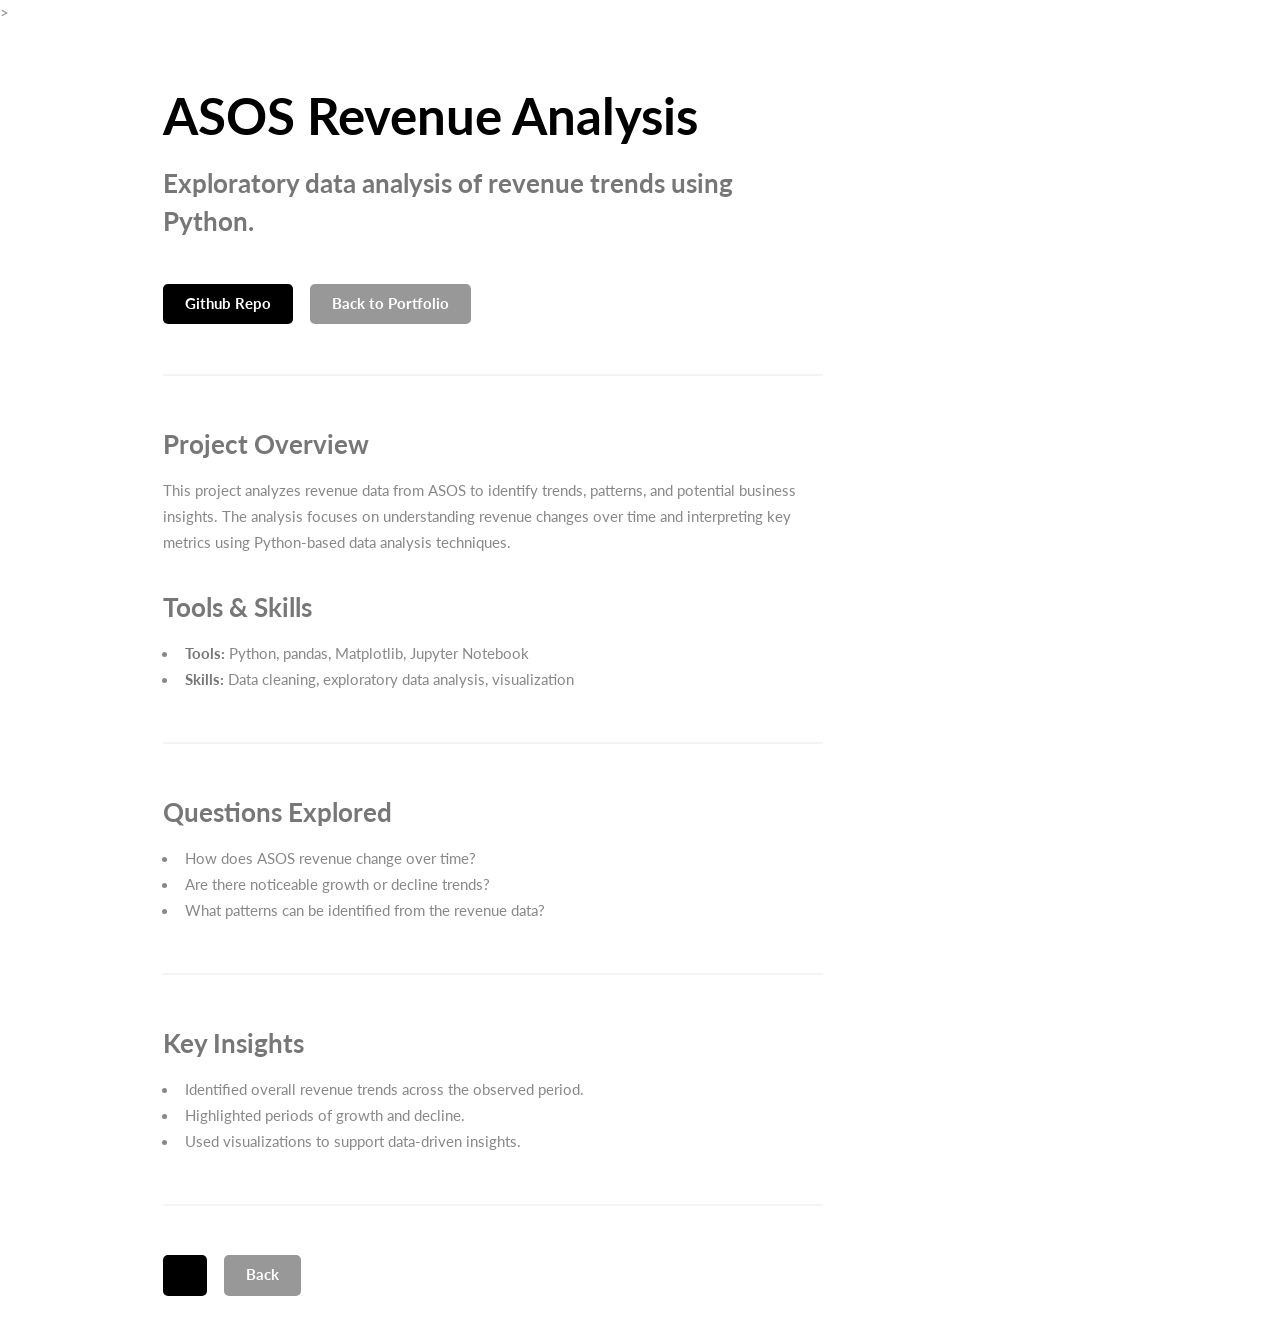
==== projects/asos-revenue-analysis.html @ db31b90a "Add files via upload" ====
<!DOCTYPE HTML>
<html>
    <head>
        <title> ASOS Revenue Analysis | Anosha Khairi </title>>
        <meta charset="utf-8"/>
        <meta name = "viewport" content = "width = device-width, initial-scale =1 , user-scalable = no" />
        <link rel = "stylesheet" href = "../assets/css/main.css" />
    </head>

    <body class = "is-preload">
        <div id="wrapper">
            <div id = "main">
                <section class = "container" style = "padding-top: 3.5em;">

                    <header class = "major">
                        <h2>ASOS Revenue Analysis</h2>
                        <p>Exploratory data analysis of revenue trends using Python.</p>
                    </header>

                    <!---button-->
                    <ul class="actions">
                        <li>
                            <a class="button primary" target="_blank"
                            href="https://github.com/Ankh20/M2_ASOS_Analyzing_Revenue">
                            Github Repo
                            </a>
                        </li>
                        <li>
                        <a class = "button"href = "../index.html#projects">
                            Back to Portfolio
                        </a>
                        </li>
                    </ul>

                    <hr class="major"/>

                    <h3> Project Overview</h3>
                    <p>This project analyzes revenue data from ASOS to identify trends,
                    patterns, and potential business insights. The analysis focuses on
                    understanding revenue changes over time and interpreting key metrics
                    using Python-based data analysis techniques.
                    </p>


                    <h3> Tools & Skills</h3>
                    <ul>
                        <li><strong>Tools: </strong> Python, pandas, Matplotlib, Jupyter Notebook</li>
                        <li><strong>Skills:</strong> Data cleaning, exploratory data analysis, visualization</li>
                    </ul>

                    <hr class="major" />

                    <h3> Questions Explored</h3>
                    <ul>
                        <li>How does ASOS revenue change over time?</li>
                        <li>Are there noticeable growth or decline trends?</li>
                        <li>What patterns can be identified from the revenue data?</li>
                    </ul>

                    <hr class="major" />


                    <h3>Key Insights</h3>
                    <ul>
                        <li>Identified overall revenue trends across the observed period.</li>
                        <li>Highlighted periods of growth and decline.</li>
                        <li>Used visualizations to support data-driven insights.</li>
                    </ul>

                    <hr class="major" >

                    <ul class="actions">
                        <li>
                            <a class="button primary" target="_blank"href="https://github.com/Ankh20/M2_ASOS_Analyzing_Revenue">
                            </a>
                        </li>

                        <li>
                            <a class = "button" href="../index.html#projects"> Back</a>
                        </li>
                    </ul>

                </section>
            </div>
        </div>
        <script src="../assets/js/jquery.min.js"></script>
        <script src="../assets/js/jquery.scrollex.min.js"></script>
        <script src="../assets/js/jquery.scrolly.min.js"></script>
        <script src="../assets/js/browser.min.js"></script>
        <script src="../assets/js/breakpoints.min.js"></script>
        <script src="../assets/js/util.js"></script>
        <script src="../assets/js/main.js"></script>
    </body>
</html>
---- assets/css/main.css ----
@import url("fontawesome-all.min.css");
@import url("https://fonts.googleapis.com/css?family=Lato:400,400italic,700,700italic|Source+Code+Pro:400");

/*
	Read Only by HTML5 UP
	html5up.net | @ajlkn
	Free for personal and commercial use under the CCA 3.0 license (html5up.net/license)
*/

html, body, div, span, applet, object,
iframe, h1, h2, h3, h4, h5, h6, p, blockquote,
pre, a, abbr, acronym, address, big, cite,
code, del, dfn, em, img, ins, kbd, q, s, samp,
small, strike, strong, sub, sup, tt, var, b,
u, i, center, dl, dt, dd, ol, ul, li, fieldset,
form, label, legend, table, caption, tbody,
tfoot, thead, tr, th, td, article, aside,
canvas, details, embed, figure, figcaption,
footer, header, hgroup, menu, nav, output, ruby,
section, summary, time, mark, audio, video {
	margin: 0;
	padding: 0;
	border: 0;
	font-size: 100%;
	font: inherit;
	vertical-align: baseline;}

article, aside, details, figcaption, figure,
footer, header, hgroup, menu, nav, section {
	display: block;}

body {
	line-height: 1;
}

ol, ul {
	list-style: none;
}

blockquote, q {
	quotes: none;
}

	blockquote:before, blockquote:after, q:before, q:after {
		content: '';
		content: none;
	}

table {
	border-collapse: collapse;
	border-spacing: 0;
}

body {
	-webkit-text-size-adjust: none;
}

mark {
	background-color: transparent;
	color: inherit;
}

input::-moz-focus-inner {
	border: 0;
	padding: 0;
}

input, select, textarea {
	-moz-appearance: none;
	-webkit-appearance: none;
	-ms-appearance: none;
	appearance: none;
}

/* Basic */

	html {
		box-sizing: border-box;
	}

	*, *:before, *:after {
		box-sizing: inherit;
	}

	body {
		background: #fff;
	}

		body.is-preload *, body.is-preload *:before, body.is-preload *:after {
			-moz-animation: none !important;
			-webkit-animation: none !important;
			-ms-animation: none !important;
			animation: none !important;
			-moz-transition: none !important;
			-webkit-transition: none !important;
			-ms-transition: none !important;
			transition: none !important;
		}

	body, input, select, textarea {
		color: #888;
		font-family: "Lato", sans-serif;
		font-size: 16pt;
		font-weight: 400;
		line-height: 1.75em;
	}

	a {
		-moz-transition: color 0.2s ease-in-out, border-color 0.2s ease-in-out;
		-webkit-transition: color 0.2s ease-in-out, border-color 0.2s ease-in-out;
		-ms-transition: color 0.2s ease-in-out, border-color 0.2s ease-in-out;
		transition: color 0.2s ease-in-out, border-color 0.2s ease-in-out;
		border-bottom: solid 1px #e4e4e4;
		color: inherit;
		text-decoration: none;
	}

		a:hover {
			border-bottom-color: transparent;
			color: #000000 !important;
		}

	strong, b {
		color: #777;
		font-weight: 700;
	}

	em, i {
		font-style: italic;
	}

	p {
		margin: 0 0 2.25em 0;
	}

	h1, h2, h3, h4, h5, h6 {
		color: #777;
		font-weight: 700;
		line-height: 1em;
		margin: 0 0 0.5625em 0;
	}

		h1 a, h2 a, h3 a, h4 a, h5 a, h6 a {
			border: 0;
			color: inherit;
			text-decoration: none;
		}

	h2 {
		font-size: 2em;
		line-height: 1.5em;
	}

	h3 {
		font-size: 1.75em;
		line-height: 1.5em;
	}

	h4 {
		font-size: 1.25em;
		line-height: 1.5em;
	}

	h5 {
		font-size: 0.9em;
		line-height: 1.5em;
	}

	h6 {
		font-size: 0.7em;
		line-height: 1.5em;
	}

	sub {
		font-size: 0.8em;
		position: relative;
		top: 0.5em;
	}

	sup {
		font-size: 0.8em;
		position: relative;
		top: -0.5em;
	}

	hr {
		border: 0;
		border-bottom: solid 2px #f4f4f4;
		margin: 2.25em 0;
	}

		hr.major {
			margin: 3.375em 0;
		}

	blockquote {
		border-left: solid 8px #e4e4e4;
		font-style: italic;
		margin: 0 0 2.25em 0;
		padding: 0.5em 0 0.5em 2em;
	}

	code {
		background: #555;
		border-radius: 5px;
		color: #fff;
		font-family: "Source Code Pro", monospace;
		font-size: 0.9em;
		margin: 0 0.25em;
		padding: 0.25em 0.65em;
	}

	pre {
		font-family: "Source Code Pro", monospace;
		font-size: 0.9em;
		margin: 0 0 2.25em 0;
	}

		pre code {
			-webkit-overflow-scrolling: touch;
			display: block;
			line-height: 1.5em;
			overflow-x: auto;
			padding: 1em 1.5em;
		}

	.align-left {
		text-align: left;
	}

	.align-center {
		text-align: center;
	}

	.align-right {
		text-align: right;
	}

/* Row */

	.row {
		display: flex;
		flex-wrap: wrap;
		box-sizing: border-box;
		align-items: stretch;
	}

		.row > * {
			box-sizing: border-box;
		}

		.row.gtr-uniform > * > :last-child {
			margin-bottom: 0;
		}

		.row.aln-left {
			justify-content: flex-start;
		}

		.row.aln-center {
			justify-content: center;
		}

		.row.aln-right {
			justify-content: flex-end;
		}

		.row.aln-top {
			align-items: flex-start;
		}

		.row.aln-middle {
			align-items: center;
		}

		.row.aln-bottom {
			align-items: flex-end;
		}

		.row > .imp {
			order: -1;
		}

		.row > .col-1 {
			width: 8.33333%;
		}

		.row > .off-1 {
			margin-left: 8.33333%;
		}

		.row > .col-2 {
			width: 16.66667%;
		}

		.row > .off-2 {
			margin-left: 16.66667%;
		}

		.row > .col-3 {
			width: 25%;
		}

		.row > .off-3 {
			margin-left: 25%;
		}

		.row > .col-4 {
			width: 33.33333%;
		}

		.row > .off-4 {
			margin-left: 33.33333%;
		}

		.row > .col-5 {
			width: 41.66667%;
		}

		.row > .off-5 {
			margin-left: 41.66667%;
		}

		.row > .col-6 {
			width: 50%;
		}

		.row > .off-6 {
			margin-left: 50%;
		}

		.row > .col-7 {
			width: 58.33333%;
		}

		.row > .off-7 {
			margin-left: 58.33333%;
		}

		.row > .col-8 {
			width: 66.66667%;
		}

		.row > .off-8 {
			margin-left: 66.66667%;
		}

		.row > .col-9 {
			width: 75%;
		}

		.row > .off-9 {
			margin-left: 75%;
		}

		.row > .col-10 {
			width: 83.33333%;
		}

		.row > .off-10 {
			margin-left: 83.33333%;
		}

		.row > .col-11 {
			width: 91.66667%;
		}

		.row > .off-11 {
			margin-left: 91.66667%;
		}

		.row > .col-12 {
			width: 100%;
		}

		.row > .off-12 {
			margin-left: 100%;
		}

		.row.gtr-0 {
			margin-top: 0;
			margin-left: 0em;
		}

			.row.gtr-0 > * {
				padding: 0 0 0 0em;
			}

			.row.gtr-0.gtr-uniform {
				margin-top: 0em;
			}

				.row.gtr-0.gtr-uniform > * {
					padding-top: 0em;
				}

		.row.gtr-25 {
			margin-top: 0;
			margin-left: -0.5em;
		}

			.row.gtr-25 > * {
				padding: 0 0 0 0.5em;
			}

			.row.gtr-25.gtr-uniform {
				margin-top: -0.5em;
			}

				.row.gtr-25.gtr-uniform > * {
					padding-top: 0.5em;
				}

		.row.gtr-50 {
			margin-top: 0;
			margin-left: -1em;
		}

			.row.gtr-50 > * {
				padding: 0 0 0 1em;
			}

			.row.gtr-50.gtr-uniform {
				margin-top: -1em;
			}

				.row.gtr-50.gtr-uniform > * {
					padding-top: 1em;
				}

		.row {
			margin-top: 0;
			margin-left: -2em;
		}

			.row > * {
				padding: 0 0 0 2em;
			}

			.row.gtr-uniform {
				margin-top: -2em;
			}

				.row.gtr-uniform > * {
					padding-top: 2em;
				}

		.row.gtr-150 {
			margin-top: 0;
			margin-left: -3em;
		}

			.row.gtr-150 > * {
				padding: 0 0 0 3em;
			}

			.row.gtr-150.gtr-uniform {
				margin-top: -3em;
			}

				.row.gtr-150.gtr-uniform > * {
					padding-top: 3em;
				}

		.row.gtr-200 {
			margin-top: 0;
			margin-left: -4em;
		}

			.row.gtr-200 > * {
				padding: 0 0 0 4em;
			}

			.row.gtr-200.gtr-uniform {
				margin-top: -4em;
			}

				.row.gtr-200.gtr-uniform > * {
					padding-top: 4em;
				}

		@media screen and (max-width: 1680px) {

			.row {
				display: flex;
				flex-wrap: wrap;
				box-sizing: border-box;
				align-items: stretch;
			}

				.row > * {
					box-sizing: border-box;
				}

				.row.gtr-uniform > * > :last-child {
					margin-bottom: 0;
				}

				.row.aln-left {
					justify-content: flex-start;
				}

				.row.aln-center {
					justify-content: center;
				}

				.row.aln-right {
					justify-content: flex-end;
				}

				.row.aln-top {
					align-items: flex-start;
				}

				.row.aln-middle {
					align-items: center;
				}

				.row.aln-bottom {
					align-items: flex-end;
				}

				.row > .imp-xlarge {
					order: -1;
				}

				.row > .col-1-xlarge {
					width: 8.33333%;
				}

				.row > .off-1-xlarge {
					margin-left: 8.33333%;
				}

				.row > .col-2-xlarge {
					width: 16.66667%;
				}

				.row > .off-2-xlarge {
					margin-left: 16.66667%;
				}

				.row > .col-3-xlarge {
					width: 25%;
				}

				.row > .off-3-xlarge {
					margin-left: 25%;
				}

				.row > .col-4-xlarge {
					width: 33.33333%;
				}

				.row > .off-4-xlarge {
					margin-left: 33.33333%;
				}

				.row > .col-5-xlarge {
					width: 41.66667%;
				}

				.row > .off-5-xlarge {
					margin-left: 41.66667%;
				}

				.row > .col-6-xlarge {
					width: 50%;
				}

				.row > .off-6-xlarge {
					margin-left: 50%;
				}

				.row > .col-7-xlarge {
					width: 58.33333%;
				}

				.row > .off-7-xlarge {
					margin-left: 58.33333%;
				}

				.row > .col-8-xlarge {
					width: 66.66667%;
				}

				.row > .off-8-xlarge {
					margin-left: 66.66667%;
				}

				.row > .col-9-xlarge {
					width: 75%;
				}

				.row > .off-9-xlarge {
					margin-left: 75%;
				}

				.row > .col-10-xlarge {
					width: 83.33333%;
				}

				.row > .off-10-xlarge {
					margin-left: 83.33333%;
				}

				.row > .col-11-xlarge {
					width: 91.66667%;
				}

				.row > .off-11-xlarge {
					margin-left: 91.66667%;
				}

				.row > .col-12-xlarge {
					width: 100%;
				}

				.row > .off-12-xlarge {
					margin-left: 100%;
				}

				.row.gtr-0 {
					margin-top: 0;
					margin-left: 0em;
				}

					.row.gtr-0 > * {
						padding: 0 0 0 0em;
					}

					.row.gtr-0.gtr-uniform {
						margin-top: 0em;
					}

						.row.gtr-0.gtr-uniform > * {
							padding-top: 0em;
						}

				.row.gtr-25 {
					margin-top: 0;
					margin-left: -0.5em;
				}

					.row.gtr-25 > * {
						padding: 0 0 0 0.5em;
					}

					.row.gtr-25.gtr-uniform {
						margin-top: -0.5em;
					}

						.row.gtr-25.gtr-uniform > * {
							padding-top: 0.5em;
						}

				.row.gtr-50 {
					margin-top: 0;
					margin-left: -1em;
				}

					.row.gtr-50 > * {
						padding: 0 0 0 1em;
					}

					.row.gtr-50.gtr-uniform {
						margin-top: -1em;
					}

						.row.gtr-50.gtr-uniform > * {
							padding-top: 1em;
						}

				.row {
					margin-top: 0;
					margin-left: -2em;
				}

					.row > * {
						padding: 0 0 0 2em;
					}

					.row.gtr-uniform {
						margin-top: -2em;
					}

						.row.gtr-uniform > * {
							padding-top: 2em;
						}

				.row.gtr-150 {
					margin-top: 0;
					margin-left: -3em;
				}

					.row.gtr-150 > * {
						padding: 0 0 0 3em;
					}

					.row.gtr-150.gtr-uniform {
						margin-top: -3em;
					}

						.row.gtr-150.gtr-uniform > * {
							padding-top: 3em;
						}

				.row.gtr-200 {
					margin-top: 0;
					margin-left: -4em;
				}

					.row.gtr-200 > * {
						padding: 0 0 0 4em;
					}

					.row.gtr-200.gtr-uniform {
						margin-top: -4em;
					}

						.row.gtr-200.gtr-uniform > * {
							padding-top: 4em;
						}

		}

		@media screen and (max-width: 1280px) {

			.row {
				display: flex;
				flex-wrap: wrap;
				box-sizing: border-box;
				align-items: stretch;
			}

				.row > * {
					box-sizing: border-box;
				}

				.row.gtr-uniform > * > :last-child {
					margin-bottom: 0;
				}

				.row.aln-left {
					justify-content: flex-start;
				}

				.row.aln-center {
					justify-content: center;
				}

				.row.aln-right {
					justify-content: flex-end;
				}

				.row.aln-top {
					align-items: flex-start;
				}

				.row.aln-middle {
					align-items: center;
				}

				.row.aln-bottom {
					align-items: flex-end;
				}

				.row > .imp-large {
					order: -1;
				}

				.row > .col-1-large {
					width: 8.33333%;
				}

				.row > .off-1-large {
					margin-left: 8.33333%;
				}

				.row > .col-2-large {
					width: 16.66667%;
				}

				.row > .off-2-large {
					margin-left: 16.66667%;
				}

				.row > .col-3-large {
					width: 25%;
				}

				.row > .off-3-large {
					margin-left: 25%;
				}

				.row > .col-4-large {
					width: 33.33333%;
				}

				.row > .off-4-large {
					margin-left: 33.33333%;
				}

				.row > .col-5-large {
					width: 41.66667%;
				}

				.row > .off-5-large {
					margin-left: 41.66667%;
				}

				.row > .col-6-large {
					width: 50%;
				}

				.row > .off-6-large {
					margin-left: 50%;
				}

				.row > .col-7-large {
					width: 58.33333%;
				}

				.row > .off-7-large {
					margin-left: 58.33333%;
				}

				.row > .col-8-large {
					width: 66.66667%;
				}

				.row > .off-8-large {
					margin-left: 66.66667%;
				}

				.row > .col-9-large {
					width: 75%;
				}

				.row > .off-9-large {
					margin-left: 75%;
				}

				.row > .col-10-large {
					width: 83.33333%;
				}

				.row > .off-10-large {
					margin-left: 83.33333%;
				}

				.row > .col-11-large {
					width: 91.66667%;
				}

				.row > .off-11-large {
					margin-left: 91.66667%;
				}

				.row > .col-12-large {
					width: 100%;
				}

				.row > .off-12-large {
					margin-left: 100%;
				}

				.row.gtr-0 {
					margin-top: 0;
					margin-left: 0em;
				}

					.row.gtr-0 > * {
						padding: 0 0 0 0em;
					}

					.row.gtr-0.gtr-uniform {
						margin-top: 0em;
					}

						.row.gtr-0.gtr-uniform > * {
							padding-top: 0em;
						}

				.row.gtr-25 {
					margin-top: 0;
					margin-left: -0.375em;
				}

					.row.gtr-25 > * {
						padding: 0 0 0 0.375em;
					}

					.row.gtr-25.gtr-uniform {
						margin-top: -0.375em;
					}

						.row.gtr-25.gtr-uniform > * {
							padding-top: 0.375em;
						}

				.row.gtr-50 {
					margin-top: 0;
					margin-left: -0.75em;
				}

					.row.gtr-50 > * {
						padding: 0 0 0 0.75em;
					}

					.row.gtr-50.gtr-uniform {
						margin-top: -0.75em;
					}

						.row.gtr-50.gtr-uniform > * {
							padding-top: 0.75em;
						}

				.row {
					margin-top: 0;
					margin-left: -1.5em;
				}

					.row > * {
						padding: 0 0 0 1.5em;
					}

					.row.gtr-uniform {
						margin-top: -1.5em;
					}

						.row.gtr-uniform > * {
							padding-top: 1.5em;
						}

				.row.gtr-150 {
					margin-top: 0;
					margin-left: -2.25em;
				}

					.row.gtr-150 > * {
						padding: 0 0 0 2.25em;
					}

					.row.gtr-150.gtr-uniform {
						margin-top: -2.25em;
					}

						.row.gtr-150.gtr-uniform > * {
							padding-top: 2.25em;
						}

				.row.gtr-200 {
					margin-top: 0;
					margin-left: -3em;
				}

					.row.gtr-200 > * {
						padding: 0 0 0 3em;
					}

					.row.gtr-200.gtr-uniform {
						margin-top: -3em;
					}

						.row.gtr-200.gtr-uniform > * {
							padding-top: 3em;
						}

		}

		@media screen and (max-width: 1024px) {

			.row {
				display: flex;
				flex-wrap: wrap;
				box-sizing: border-box;
				align-items: stretch;
			}

				.row > * {
					box-sizing: border-box;
				}

				.row.gtr-uniform > * > :last-child {
					margin-bottom: 0;
				}

				.row.aln-left {
					justify-content: flex-start;
				}

				.row.aln-center {
					justify-content: center;
				}

				.row.aln-right {
					justify-content: flex-end;
				}

				.row.aln-top {
					align-items: flex-start;
				}

				.row.aln-middle {
					align-items: center;
				}

				.row.aln-bottom {
					align-items: flex-end;
				}

				.row > .imp-medium {
					order: -1;
				}

				.row > .col-1-medium {
					width: 8.33333%;
				}

				.row > .off-1-medium {
					margin-left: 8.33333%;
				}

				.row > .col-2-medium {
					width: 16.66667%;
				}

				.row > .off-2-medium {
					margin-left: 16.66667%;
				}

				.row > .col-3-medium {
					width: 25%;
				}

				.row > .off-3-medium {
					margin-left: 25%;
				}

				.row > .col-4-medium {
					width: 33.33333%;
				}

				.row > .off-4-medium {
					margin-left: 33.33333%;
				}

				.row > .col-5-medium {
					width: 41.66667%;
				}

				.row > .off-5-medium {
					margin-left: 41.66667%;
				}

				.row > .col-6-medium {
					width: 50%;
				}

				.row > .off-6-medium {
					margin-left: 50%;
				}

				.row > .col-7-medium {
					width: 58.33333%;
				}

				.row > .off-7-medium {
					margin-left: 58.33333%;
				}

				.row > .col-8-medium {
					width: 66.66667%;
				}

				.row > .off-8-medium {
					margin-left: 66.66667%;
				}

				.row > .col-9-medium {
					width: 75%;
				}

				.row > .off-9-medium {
					margin-left: 75%;
				}

				.row > .col-10-medium {
					width: 83.33333%;
				}

				.row > .off-10-medium {
					margin-left: 83.33333%;
				}

				.row > .col-11-medium {
					width: 91.66667%;
				}

				.row > .off-11-medium {
					margin-left: 91.66667%;
				}

				.row > .col-12-medium {
					width: 100%;
				}

				.row > .off-12-medium {
					margin-left: 100%;
				}

				.row.gtr-0 {
					margin-top: 0;
					margin-left: 0em;
				}

					.row.gtr-0 > * {
						padding: 0 0 0 0em;
					}

					.row.gtr-0.gtr-uniform {
						margin-top: 0em;
					}

						.row.gtr-0.gtr-uniform > * {
							padding-top: 0em;
						}

				.row.gtr-25 {
					margin-top: 0;
					margin-left: -0.375em;
				}

					.row.gtr-25 > * {
						padding: 0 0 0 0.375em;
					}

					.row.gtr-25.gtr-uniform {
						margin-top: -0.375em;
					}

						.row.gtr-25.gtr-uniform > * {
							padding-top: 0.375em;
						}

				.row.gtr-50 {
					margin-top: 0;
					margin-left: -0.75em;
				}

					.row.gtr-50 > * {
						padding: 0 0 0 0.75em;
					}

					.row.gtr-50.gtr-uniform {
						margin-top: -0.75em;
					}

						.row.gtr-50.gtr-uniform > * {
							padding-top: 0.75em;
						}

				.row {
					margin-top: 0;
					margin-left: -1.5em;
				}

					.row > * {
						padding: 0 0 0 1.5em;
					}

					.row.gtr-uniform {
						margin-top: -1.5em;
					}

						.row.gtr-uniform > * {
							padding-top: 1.5em;
						}

				.row.gtr-150 {
					margin-top: 0;
					margin-left: -2.25em;
				}

					.row.gtr-150 > * {
						padding: 0 0 0 2.25em;
					}

					.row.gtr-150.gtr-uniform {
						margin-top: -2.25em;
					}

						.row.gtr-150.gtr-uniform > * {
							padding-top: 2.25em;
						}

				.row.gtr-200 {
					margin-top: 0;
					margin-left: -3em;
				}

					.row.gtr-200 > * {
						padding: 0 0 0 3em;
					}

					.row.gtr-200.gtr-uniform {
						margin-top: -3em;
					}

						.row.gtr-200.gtr-uniform > * {
							padding-top: 3em;
						}

		}

		@media screen and (max-width: 736px) {

			.row {
				display: flex;
				flex-wrap: wrap;
				box-sizing: border-box;
				align-items: stretch;
			}

				.row > * {
					box-sizing: border-box;
				}

				.row.gtr-uniform > * > :last-child {
					margin-bottom: 0;
				}

				.row.aln-left {
					justify-content: flex-start;
				}

				.row.aln-center {
					justify-content: center;
				}

				.row.aln-right {
					justify-content: flex-end;
				}

				.row.aln-top {
					align-items: flex-start;
				}

				.row.aln-middle {
					align-items: center;
				}

				.row.aln-bottom {
					align-items: flex-end;
				}

				.row > .imp-small {
					order: -1;
				}

				.row > .col-1-small {
					width: 8.33333%;
				}

				.row > .off-1-small {
					margin-left: 8.33333%;
				}

				.row > .col-2-small {
					width: 16.66667%;
				}

				.row > .off-2-small {
					margin-left: 16.66667%;
				}

				.row > .col-3-small {
					width: 25%;
				}

				.row > .off-3-small {
					margin-left: 25%;
				}

				.row > .col-4-small {
					width: 33.33333%;
				}

				.row > .off-4-small {
					margin-left: 33.33333%;
				}

				.row > .col-5-small {
					width: 41.66667%;
				}

				.row > .off-5-small {
					margin-left: 41.66667%;
				}

				.row > .col-6-small {
					width: 50%;
				}

				.row > .off-6-small {
					margin-left: 50%;
				}

				.row > .col-7-small {
					width: 58.33333%;
				}

				.row > .off-7-small {
					margin-left: 58.33333%;
				}

				.row > .col-8-small {
					width: 66.66667%;
				}

				.row > .off-8-small {
					margin-left: 66.66667%;
				}

				.row > .col-9-small {
					width: 75%;
				}

				.row > .off-9-small {
					margin-left: 75%;
				}

				.row > .col-10-small {
					width: 83.33333%;
				}

				.row > .off-10-small {
					margin-left: 83.33333%;
				}

				.row > .col-11-small {
					width: 91.66667%;
				}

				.row > .off-11-small {
					margin-left: 91.66667%;
				}

				.row > .col-12-small {
					width: 100%;
				}

				.row > .off-12-small {
					margin-left: 100%;
				}

				.row.gtr-0 {
					margin-top: 0;
					margin-left: 0em;
				}

					.row.gtr-0 > * {
						padding: 0 0 0 0em;
					}

					.row.gtr-0.gtr-uniform {
						margin-top: 0em;
					}

						.row.gtr-0.gtr-uniform > * {
							padding-top: 0em;
						}

				.row.gtr-25 {
					margin-top: 0;
					margin-left: -0.3125em;
				}

					.row.gtr-25 > * {
						padding: 0 0 0 0.3125em;
					}

					.row.gtr-25.gtr-uniform {
						margin-top: -0.3125em;
					}

						.row.gtr-25.gtr-uniform > * {
							padding-top: 0.3125em;
						}

				.row.gtr-50 {
					margin-top: 0;
					margin-left: -0.625em;
				}

					.row.gtr-50 > * {
						padding: 0 0 0 0.625em;
					}

					.row.gtr-50.gtr-uniform {
						margin-top: -0.625em;
					}

						.row.gtr-50.gtr-uniform > * {
							padding-top: 0.625em;
						}

				.row {
					margin-top: 0;
					margin-left: -1.25em;
				}

					.row > * {
						padding: 0 0 0 1.25em;
					}

					.row.gtr-uniform {
						margin-top: -1.25em;
					}

						.row.gtr-uniform > * {
							padding-top: 1.25em;
						}

				.row.gtr-150 {
					margin-top: 0;
					margin-left: -1.875em;
				}

					.row.gtr-150 > * {
						padding: 0 0 0 1.875em;
					}

					.row.gtr-150.gtr-uniform {
						margin-top: -1.875em;
					}

						.row.gtr-150.gtr-uniform > * {
							padding-top: 1.875em;
						}

				.row.gtr-200 {
					margin-top: 0;
					margin-left: -2.5em;
				}

					.row.gtr-200 > * {
						padding: 0 0 0 2.5em;
					}

					.row.gtr-200.gtr-uniform {
						margin-top: -2.5em;
					}

						.row.gtr-200.gtr-uniform > * {
							padding-top: 2.5em;
						}

		}

		@media screen and (max-width: 480px) {

			.row {
				display: flex;
				flex-wrap: wrap;
				box-sizing: border-box;
				align-items: stretch;
			}

				.row > * {
					box-sizing: border-box;
				}

				.row.gtr-uniform > * > :last-child {
					margin-bottom: 0;
				}

				.row.aln-left {
					justify-content: flex-start;
				}

				.row.aln-center {
					justify-content: center;
				}

				.row.aln-right {
					justify-content: flex-end;
				}

				.row.aln-top {
					align-items: flex-start;
				}

				.row.aln-middle {
					align-items: center;
				}

				.row.aln-bottom {
					align-items: flex-end;
				}

				.row > .imp-xsmall {
					order: -1;
				}

				.row > .col-1-xsmall {
					width: 8.33333%;
				}

				.row > .off-1-xsmall {
					margin-left: 8.33333%;
				}

				.row > .col-2-xsmall {
					width: 16.66667%;
				}

				.row > .off-2-xsmall {
					margin-left: 16.66667%;
				}

				.row > .col-3-xsmall {
					width: 25%;
				}

				.row > .off-3-xsmall {
					margin-left: 25%;
				}

				.row > .col-4-xsmall {
					width: 33.33333%;
				}

				.row > .off-4-xsmall {
					margin-left: 33.33333%;
				}

				.row > .col-5-xsmall {
					width: 41.66667%;
				}

				.row > .off-5-xsmall {
					margin-left: 41.66667%;
				}

				.row > .col-6-xsmall {
					width: 50%;
				}

				.row > .off-6-xsmall {
					margin-left: 50%;
				}

				.row > .col-7-xsmall {
					width: 58.33333%;
				}

				.row > .off-7-xsmall {
					margin-left: 58.33333%;
				}

				.row > .col-8-xsmall {
					width: 66.66667%;
				}

				.row > .off-8-xsmall {
					margin-left: 66.66667%;
				}

				.row > .col-9-xsmall {
					width: 75%;
				}

				.row > .off-9-xsmall {
					margin-left: 75%;
				}

				.row > .col-10-xsmall {
					width: 83.33333%;
				}

				.row > .off-10-xsmall {
					margin-left: 83.33333%;
				}

				.row > .col-11-xsmall {
					width: 91.66667%;
				}

				.row > .off-11-xsmall {
					margin-left: 91.66667%;
				}

				.row > .col-12-xsmall {
					width: 100%;
				}

				.row > .off-12-xsmall {
					margin-left: 100%;
				}

				.row.gtr-0 {
					margin-top: 0;
					margin-left: 0em;
				}

					.row.gtr-0 > * {
						padding: 0 0 0 0em;
					}

					.row.gtr-0.gtr-uniform {
						margin-top: 0em;
					}

						.row.gtr-0.gtr-uniform > * {
							padding-top: 0em;
						}

				.row.gtr-25 {
					margin-top: 0;
					margin-left: -0.3125em;
				}

					.row.gtr-25 > * {
						padding: 0 0 0 0.3125em;
					}

					.row.gtr-25.gtr-uniform {
						margin-top: -0.3125em;
					}

						.row.gtr-25.gtr-uniform > * {
							padding-top: 0.3125em;
						}

				.row.gtr-50 {
					margin-top: 0;
					margin-left: -0.625em;
				}

					.row.gtr-50 > * {
						padding: 0 0 0 0.625em;
					}

					.row.gtr-50.gtr-uniform {
						margin-top: -0.625em;
					}

						.row.gtr-50.gtr-uniform > * {
							padding-top: 0.625em;
						}

				.row {
					margin-top: 0;
					margin-left: -1.25em;
				}

					.row > * {
						padding: 0 0 0 1.25em;
					}

					.row.gtr-uniform {
						margin-top: -1.25em;
					}

						.row.gtr-uniform > * {
							padding-top: 1.25em;
						}

				.row.gtr-150 {
					margin-top: 0;
					margin-left: -1.875em;
				}

					.row.gtr-150 > * {
						padding: 0 0 0 1.875em;
					}

					.row.gtr-150.gtr-uniform {
						margin-top: -1.875em;
					}

						.row.gtr-150.gtr-uniform > * {
							padding-top: 1.875em;
						}

				.row.gtr-200 {
					margin-top: 0;
					margin-left: -2.5em;
				}

					.row.gtr-200 > * {
						padding: 0 0 0 2.5em;
					}

					.row.gtr-200.gtr-uniform {
						margin-top: -2.5em;
					}

						.row.gtr-200.gtr-uniform > * {
							padding-top: 2.5em;
						}

		}

/* Container */

	.container {
		margin: 0 auto;
		max-width: calc(100% - 4.5em);
		width: 45em;
	}

		.container.xsmall {
			width: 11.25em;
		}

		.container.small {
			width: 22.5em;
		}

		.container.medium {
			width: 33.75em;
		}

		.container.large {
			width: 56.25em;
		}

		.container.xlarge {
			width: 67.5em;
		}

		.container.max {
			width: 100%;
		}

		@media screen and (max-width: 1024px) {

			.container {
				width: 100% !important;
			}

		}

		@media screen and (max-width: 480px) {

			.container {
				max-width: calc(100% - 3.375em);
			}

		}

/* Section/Article */

	section.special, article.special {
		text-align: center;
	}

	header p {
		color: #aaa;
		position: relative;
		margin: 0 0 1.6875em 0;
	}

	header h2 + p {
		font-size: 1.25em;
		margin-top: -0.5em;
		line-height: 1.5em;
	}

	header h3 + p {
		font-size: 1.1em;
		margin-top: -0.35em;
		line-height: 1.5em;
	}

	header h4 + p,
	header h5 + p,
	header h6 + p {
		font-size: 0.9em;
		margin-top: -0.25em;
		line-height: 1.5em;
	}

	header.major h2 {
		color: #000000;
		font-size: 3.5em;
	}

		header.major h2 + p {
			color: #777;
			font-size: 1.75em;
			font-weight: 700;
			margin-top: -0.75em;
		}

/* Form */

	form {
		margin: 0 0 2.25em 0;
	}

	label {
		color: #777;
		display: block;
		font-size: 0.9em;
		font-weight: 700;
		margin: 0 0 1.125em 0;
	}

	input::-moz-focus-inner {
		border: 0;
		padding: 0;
	}

	input[type="text"],
	input[type="password"],
	input[type="email"],
	select,
	textarea {
		-moz-appearance: none;
		-webkit-appearance: none;
		-ms-appearance: none;
		appearance: none;
		border-radius: 5px;
		border: none;
		border: solid 2px #e4e4e4;
		color: inherit;
		display: block;
		outline: 0;
		padding: 0 1em;
		text-decoration: none;
		width: 100%;
	}

		input[type="text"]:invalid,
		input[type="password"]:invalid,
		input[type="email"]:invalid,
		select:invalid,
		textarea:invalid {
			box-shadow: none;
		}

		input[type="text"]:focus,
		input[type="password"]:focus,
		input[type="email"]:focus,
		select:focus,
		textarea:focus {
			border-color: #000000;
		}

	select {
		background-image: url("data:image/svg+xml;charset=utf8,%3Csvg xmlns='http://www.w3.org/2000/svg' width='40' height='40' preserveAspectRatio='none' viewBox='0 0 40 40'%3E%3Cpath d='M9.4,12.3l10.4,10.4l10.4-10.4c0.2-0.2,0.5-0.4,0.9-0.4c0.3,0,0.6,0.1,0.9,0.4l3.3,3.3c0.2,0.2,0.4,0.5,0.4,0.9 c0,0.4-0.1,0.6-0.4,0.9L20.7,31.9c-0.2,0.2-0.5,0.4-0.9,0.4c-0.3,0-0.6-0.1-0.9-0.4L4.3,17.3c-0.2-0.2-0.4-0.5-0.4-0.9 c0-0.4,0.1-0.6,0.4-0.9l3.3-3.3c0.2-0.2,0.5-0.4,0.9-0.4S9.1,12.1,9.4,12.3z' fill='%23e4e4e4' /%3E%3C/svg%3E");
		background-size: 1.25em;
		background-repeat: no-repeat;
		background-position: calc(100% - 1em) center;
		height: 2.75em;
		padding-right: 2.75em;
		text-overflow: ellipsis;
	}

		select option {
			color: #777;
			background: #fff;
		}

		select:focus::-ms-value {
			background-color: transparent;
		}

		select::-ms-expand {
			display: none;
		}

	input[type="text"],
	input[type="password"],
	input[type="email"],
	select {
		height: 2.75em;
	}

	textarea {
		padding: 0.75em 1em;
	}

	input[type="checkbox"],
	input[type="radio"] {
		-moz-appearance: none;
		-webkit-appearance: none;
		-ms-appearance: none;
		appearance: none;
		display: block;
		float: left;
		margin-right: -2em;
		opacity: 0;
		width: 1em;
		z-index: -1;
	}

		input[type="checkbox"] + label,
		input[type="radio"] + label {
			text-decoration: none;
			color: #888;
			cursor: pointer;
			display: inline-block;
			font-size: 1em;
			font-weight: 400;
			padding-left: 2.4em;
			padding-right: 0.75em;
			position: relative;
		}

			input[type="checkbox"] + label:before,
			input[type="radio"] + label:before {
				-moz-osx-font-smoothing: grayscale;
				-webkit-font-smoothing: antialiased;
				display: inline-block;
				font-style: normal;
				font-variant: normal;
				text-rendering: auto;
				line-height: 1;
				text-transform: none !important;
				font-family: 'Font Awesome 5 Free';
				font-weight: 900;
			}

			input[type="checkbox"] + label:before,
			input[type="radio"] + label:before {
				background: #fafafa;
				border-radius: 5px;
				border: solid 2px #e4e4e4;
				content: '';
				display: inline-block;
				font-size: 0.8em;
				height: 2.0625em;
				left: 0;
				line-height: 2.0625em;
				position: absolute;
				text-align: center;
				top: 0;
				width: 2.0625em;
			}

		input[type="checkbox"]:checked + label:before,
		input[type="radio"]:checked + label:before {
			background: #989898;
			border-color: #989898;
			color: #ffffff;
			content: '\f00c';
		}

		input[type="checkbox"]:focus + label:before,
		input[type="radio"]:focus + label:before {
			border-color: #000000;
		}

	input[type="checkbox"] + label:before {
		border-radius: 5px;
	}

	input[type="radio"] + label:before {
		border-radius: 100%;
	}

	::-webkit-input-placeholder {
		color: #aaa !important;
		font-style: italic;
		opacity: 1.0;
	}

	:-moz-placeholder {
		color: #aaa !important;
		font-style: italic;
		opacity: 1.0;
	}

	::-moz-placeholder {
		color: #aaa !important;
		font-style: italic;
		opacity: 1.0;
	}

	:-ms-input-placeholder {
		color: #aaa !important;
		font-style: italic;
		opacity: 1.0;
	}

/* Box */

	.box {
		border-radius: 5px;
		border: solid 2px #e4e4e4;
		margin-bottom: 2.25em;
		padding: 1.5em;
	}

		.box > :last-child,
		.box > :last-child > :last-child,
		.box > :last-child > :last-child > :last-child {
			margin-bottom: 0;
		}

		.box.alt {
			border: 0;
			border-radius: 0;
			padding: 0;
		}

/* Icon */

	.icon {
		text-decoration: none;
		border-bottom: none;
		position: relative;
	}

		.icon:before {
			-moz-osx-font-smoothing: grayscale;
			-webkit-font-smoothing: antialiased;
			display: inline-block;
			font-style: normal;
			font-variant: normal;
			text-rendering: auto;
			line-height: 1;
			text-transform: none !important;
			font-family: 'Font Awesome 5 Free';
			font-weight: 400;
		}

		.icon > .label {
			display: none;
		}

		.icon:before {
			line-height: inherit;
		}

		.icon.solid:before {
			font-weight: 900;
		}

		.icon.brands:before {
			font-family: 'Font Awesome 5 Brands';
		}

/* Image */

	.image {
		border-radius: 5px;
		border: 0;
		display: inline-block;
		position: relative;
	}

		.image[data-position] img {
			-moz-object-fit: cover;
			-webkit-object-fit: cover;
			-ms-object-fit: cover;
			object-fit: cover;
			display: block;
			position: absolute;
			top: 0;
			left: 0;
			width: 100%;
			height: 100%;
		}

		.image[data-position="top left"] img {
			-moz-object-position: top left;
			-webkit-object-position: top left;
			-ms-object-position: top left;
			object-position: top left;
		}

		.image[data-position="top"] img {
			-moz-object-position: top;
			-webkit-object-position: top;
			-ms-object-position: top;
			object-position: top;
		}

		.image[data-position="top right"] img {
			-moz-object-position: top right;
			-webkit-object-position: top right;
			-ms-object-position: top right;
			object-position: top right;
		}

		.image[data-position="right"] img {
			-moz-object-position: right;
			-webkit-object-position: right;
			-ms-object-position: right;
			object-position: right;
		}

		.image[data-position="bottom right"] img {
			-moz-object-position: bottom right;
			-webkit-object-position: bottom right;
			-ms-object-position: bottom right;
			object-position: bottom right;
		}

		.image[data-position="bottom"] img {
			-moz-object-position: bottom;
			-webkit-object-position: bottom;
			-ms-object-position: bottom;
			object-position: bottom;
		}

		.image[data-position="bottom left"] img {
			-moz-object-position: bottom left;
			-webkit-object-position: bottom left;
			-ms-object-position: bottom left;
			object-position: bottom left;
		}

		.image[data-position="left"] img {
			-moz-object-position: left;
			-webkit-object-position: left;
			-ms-object-position: left;
			object-position: left;
		}

		.image[data-position="center"] img {
			-moz-object-position: center;
			-webkit-object-position: center;
			-ms-object-position: center;
			object-position: center;
		}

		.image[data-position="25% 25%"] img {
			-moz-object-position: 25% 25%;
			-webkit-object-position: 25% 25%;
			-ms-object-position: 25% 25%;
			object-position: 25% 25%;
		}

		.image[data-position="75% 25%"] img {
			-moz-object-position: 75% 25%;
			-webkit-object-position: 75% 25%;
			-ms-object-position: 75% 25%;
			object-position: 75% 25%;
		}

		.image[data-position="75% 75%"] img {
			-moz-object-position: 75% 75%;
			-webkit-object-position: 75% 75%;
			-ms-object-position: 75% 75%;
			object-position: 75% 75%;
		}

		.image[data-position="25% 75%"] img {
			-moz-object-position: 25% 75%;
			-webkit-object-position: 25% 75%;
			-ms-object-position: 25% 75%;
			object-position: 25% 75%;
		}

		.image img {
			border-radius: 5px;
			display: block;
		}

		.image.left {
			float: left;
			margin: 0 2.5em 2em 0;
			top: 0.25em;
		}

		.image.right {
			float: right;
			margin: 0 0 2em 2.5em;
			top: 0.25em;
		}

		.image.fit {
			display: block;
			margin: 0 0 2.25em 0;
			width: 100%;
		}

			.image.fit img {
				display: block;
				width: 100%;
			}

		.image.avatar {
			border-radius: 100%;
			overflow: hidden;
		}

			.image.avatar img {
				border-radius: 100%;
				display: block;
				width: 100%;
			}

		.image.main {
			display: block;
			height: 20em;
			border-radius: 0;
		}

			.image.main img {
				border-radius: 0;
			}

/* List */

	ol {
		list-style: decimal;
		margin: 0 0 2.25em 0;
		padding-left: 1.25em;
	}

		ol li {
			padding-left: 0.25em;
		}

	ul {
		list-style: disc;
		margin: 0 0 2.25em 0;
		padding-left: 1em;
	}

		ul li {
			padding-left: 0.5em;
		}

		ul.alt {
			list-style: none;
			padding-left: 0;
		}

			ul.alt li {
				border-top: solid 2px #f4f4f4;
				padding: 0.5em 0;
			}

				ul.alt li:first-child {
					border-top: 0;
					padding-top: 0;
				}

	dl {
		margin: 0 0 2.25em 0;
	}

/* Actions */

	ul.actions {
		display: -moz-flex;
		display: -webkit-flex;
		display: -ms-flex;
		display: flex;
		cursor: default;
		list-style: none;
		margin-left: -1.125em;
		padding-left: 0;
	}

		ul.actions li {
			padding: 0 0 0 1.125em;
			vertical-align: middle;
		}

		ul.actions.special {
			-moz-justify-content: center;
			-webkit-justify-content: center;
			-ms-justify-content: center;
			justify-content: center;
			width: 100%;
			margin-left: 0;
		}

			ul.actions.special li:first-child {
				padding-left: 0;
			}

		ul.actions.stacked {
			-moz-flex-direction: column;
			-webkit-flex-direction: column;
			-ms-flex-direction: column;
			flex-direction: column;
			margin-left: 0;
		}

			ul.actions.stacked li {
				padding: 1.125em 0 0 0;
			}

				ul.actions.stacked li:first-child {
					padding-top: 0;
				}

		ul.actions.fit {
			width: calc(100% + 1.125em);
		}

			ul.actions.fit li {
				-moz-flex-grow: 1;
				-webkit-flex-grow: 1;
				-ms-flex-grow: 1;
				flex-grow: 1;
				-moz-flex-shrink: 1;
				-webkit-flex-shrink: 1;
				-ms-flex-shrink: 1;
				flex-shrink: 1;
				width: 100%;
			}

				ul.actions.fit li > * {
					width: 100%;
				}

			ul.actions.fit.stacked {
				width: 100%;
			}

		@media screen and (max-width: 480px) {

			ul.actions:not(.fixed) {
				-moz-flex-direction: column;
				-webkit-flex-direction: column;
				-ms-flex-direction: column;
				flex-direction: column;
				margin-left: 0;
				width: 100% !important;
			}

				ul.actions:not(.fixed) li {
					-moz-flex-grow: 1;
					-webkit-flex-grow: 1;
					-ms-flex-grow: 1;
					flex-grow: 1;
					-moz-flex-shrink: 1;
					-webkit-flex-shrink: 1;
					-ms-flex-shrink: 1;
					flex-shrink: 1;
					padding: 1.125em 0 0 0;
					text-align: center;
					width: 100%;
				}

					ul.actions:not(.fixed) li > * {
						width: 100%;
					}

					ul.actions:not(.fixed) li:first-child {
						padding-top: 0;
					}

					ul.actions:not(.fixed) li input[type="submit"],
					ul.actions:not(.fixed) li input[type="reset"],
					ul.actions:not(.fixed) li input[type="button"],
					ul.actions:not(.fixed) li button,
					ul.actions:not(.fixed) li .button {
						width: 100%;
					}

						ul.actions:not(.fixed) li input[type="submit"].icon:before,
						ul.actions:not(.fixed) li input[type="reset"].icon:before,
						ul.actions:not(.fixed) li input[type="button"].icon:before,
						ul.actions:not(.fixed) li button.icon:before,
						ul.actions:not(.fixed) li .button.icon:before {
							margin-left: -0.5rem;
						}

		}

/* Feature Icons */

	ul.feature-icons {
		list-style: none;
		padding-left: 0;
	}

		ul.feature-icons li {
			text-decoration: none;
			display: inline-block;
			margin: 0 0 1.6875em 0;
			padding: 0.35em 0 0 3.5em;
			position: relative;
			vertical-align: top;
			width: 48%;
		}

			ul.feature-icons li:before {
				-moz-osx-font-smoothing: grayscale;
				-webkit-font-smoothing: antialiased;
				display: inline-block;
				font-style: normal;
				font-variant: normal;
				text-rendering: auto;
				line-height: 1;
				text-transform: none !important;
				font-family: 'Font Awesome 5 Free';
				font-weight: 400;
			}

			ul.feature-icons li:before {
				background: #746e6e;
				border-radius: 100%;
				color: #ffffff;
				display: block;
				height: 2.5em;
				left: 0;
				line-height: 2.5em;
				position: absolute;
				text-align: center;
				top: 0;
				width: 2.5em;
			}

/* Icons */

	ul.icons {
		cursor: default;
		list-style: none;
		padding-left: 0;
	}

		ul.icons li {
			display: inline-block;
			padding: 0 1em 0 0;
		}

			ul.icons li:last-child {
				padding-right: 0 !important;
			}

			ul.icons li .icon:before {
				font-size: 1.25em;
			}

/* Table */

	.table-wrapper {
		-webkit-overflow-scrolling: touch;
		overflow-x: auto;
	}

	table {
		margin: 0 0 2.25em 0;
		width: 100%;
	}

		table tbody tr {
			border: solid 2px #f4f4f4;
			border-left: 0;
			border-right: 0;
		}

			table tbody tr:nth-child(2n + 1) {
				background-color: #fafafa;
			}

		table td {
			padding: 0.75em 0.75em;
		}

		table th {
			color: #777;
			font-size: 0.9em;
			font-weight: 700;
			padding: 0 0.75em 0.75em 0.75em;
			text-align: left;
		}

		table thead {
			border-bottom: solid 4px #e4e4e4;
		}

		table tfoot {
			border-top: solid 4px #e4e4e4;
		}

		table.alt {
			border-collapse: separate;
		}

			table.alt tbody tr td {
				border: solid 2px #e4e4e4;
				border-left-width: 0;
				border-top-width: 0;
			}

				table.alt tbody tr td:first-child {
					border-left-width: 2px;
				}

			table.alt tbody tr:first-child td {
				border-top-width: 2px;
			}

			table.alt thead {
				border-bottom: 0;
			}

			table.alt tfoot {
				border-top: 0;
			}

/* Button */

	input[type="submit"],
	input[type="reset"],
	input[type="button"],
	.button {
		-moz-appearance: none;
		-webkit-appearance: none;
		-ms-appearance: none;
		appearance: none;
		-moz-transition: background-color 0.2s ease-in-out, color 0.2s ease-in-out;
		-webkit-transition: background-color 0.2s ease-in-out, color 0.2s ease-in-out;
		-ms-transition: background-color 0.2s ease-in-out, color 0.2s ease-in-out;
		transition: background-color 0.2s ease-in-out, color 0.2s ease-in-out;
		background-color: #989898;
		border-radius: 5px;
		border: 0;
		color: #ffffff !important;
		cursor: pointer;
		display: inline-block;
		font-weight: 700;
		height: 2.75em;
		line-height: 2.75em;
		padding: 0 1.5em;
		text-align: center;
		text-decoration: none;
		white-space: nowrap;
	}

		input[type="submit"]:hover,
		input[type="reset"]:hover,
		input[type="button"]:hover,
		.button:hover {
			background-color: #a5a5a5;
			color: #ffffff !important;
		}

		input[type="submit"]:active,
		input[type="reset"]:active,
		input[type="button"]:active,
		.button:active {
			background-color: #8b8b8b;
		}

		input[type="submit"].icon,
		input[type="reset"].icon,
		input[type="button"].icon,
		.button.icon {
			padding-left: 1.35em;
		}

			input[type="submit"].icon:before,
			input[type="reset"].icon:before,
			input[type="button"].icon:before,
			.button.icon:before {
				margin-right: 0.5em;
			}

		input[type="submit"].fit,
		input[type="reset"].fit,
		input[type="button"].fit,
		.button.fit {
			width: 100%;
		}

		input[type="submit"].small,
		input[type="reset"].small,
		input[type="button"].small,
		.button.small {
			font-size: 0.8em;
		}

		input[type="submit"].large,
		input[type="reset"].large,
		input[type="button"].large,
		.button.large {
			font-size: 1.35em;
		}

		input[type="submit"].alt,
		input[type="reset"].alt,
		input[type="button"].alt,
		.button.alt {
			background-color: transparent;
			box-shadow: inset 0 0 0 2px #e4e4e4;
			color: #777 !important;
		}

			input[type="submit"].alt:hover,
			input[type="reset"].alt:hover,
			input[type="button"].alt:hover,
			.button.alt:hover {
				background-color: #f4f4f4;
				color: #777 !important;
			}

			input[type="submit"].alt:active,
			input[type="reset"].alt:active,
			input[type="button"].alt:active,
			.button.alt:active {
				background-color: #eaeaea;
			}

			input[type="submit"].alt.icon:before,
			input[type="reset"].alt.icon:before,
			input[type="button"].alt.icon:before,
			.button.alt.icon:before {
				color: #aaa;
			}

		input[type="submit"].primary,
		input[type="reset"].primary,
		input[type="button"].primary,
		.button.primary {
			background-color: #000000;
			color: #ffffff !important;
		}

			input[type="submit"].primary:hover,
			input[type="reset"].primary:hover,
			input[type="button"].primary:hover,
			.button.primary:hover {
				background-color: #5ed0b1;
			}

			input[type="submit"].primary:active,
			input[type="reset"].primary:active,
			input[type="button"].primary:active,
			.button.primary:active {
				background-color: #39c29d;
			}

		input[type="submit"].disabled, input[type="submit"]:disabled,
		input[type="reset"].disabled,
		input[type="reset"]:disabled,
		input[type="button"].disabled,
		input[type="button"]:disabled,
		.button.disabled,
		.button:disabled {
			background-color: #888 !important;
			box-shadow: inset 0 -0.15em 0 0 rgba(0, 0, 0, 0.15);
			color: #fff !important;
			cursor: default;
			opacity: 0.25;
		}

/* Features */

	.features article {
		border-top: solid 3px #f4f4f4;
		margin-bottom: 2.25em;
		padding-top: 2.25em;
	}

		.features article:first-child {
			border-top: 0;
			padding-top: 0;
		}

		.features article .image {
			display: inline-block;
			padding-right: 2.5em;
			vertical-align: middle;
			width: 48%;
		}

			.features article .image img {
				display: block;
				width: 100%;
			}

		.features article .inner {
			display: inline-block;
			vertical-align: middle;
			width: 50%;
		}

			.features article .inner > :last-child {
				margin-bottom: 0;
			}

/* Header */

	#header {
		display: -moz-flex;
		display: -webkit-flex;
		display: -ms-flex;
		display: flex;
		-moz-flex-direction: column;
		-webkit-flex-direction: column;
		-ms-flex-direction: column;
		flex-direction: column;
		-moz-justify-content: space-between;
		-webkit-justify-content: space-between;
		-ms-justify-content: space-between;
		justify-content: space-between;
		background: #000000;
		color: #d2f2e9;
		height: 100%;
		overflow-y: auto;
		position: fixed;
		text-align: center;
		top: 0;
		width: 23em;
		right: 0;
	}

		#header h1, #header h2, #header h3, #header h4, #header h5, #header h6 {
			color: #ffffff;
		}

			#header h1 a, #header h2 a, #header h3 a, #header h4 a, #header h5 a, #header h6 a {
				color: #ffffff;
			}

		#header header p {
			color: #b7eadc;
		}

		#header a {
			color: #d2f2e9;
		}

			#header a:hover {
				color: #ffffff !important;
			}

		#header > header {
			-moz-flex-shrink: 0;
			-webkit-flex-shrink: 0;
			-ms-flex-shrink: 0;
			flex-shrink: 0;
			padding: 3em;
		}

			#header > header .avatar {
				display: block;
				margin: 0 auto 2.25em auto;
				width: 8em;
			}

			#header > header h1 {
				font-size: 1.75em;
				margin: 0;
			}

			#header > header p {
				color: #d2f2e9;
				font-style: italic;
				margin: 1em 0 0 0;
			}

		#header > footer {
			-moz-flex-shrink: 0;
			-webkit-flex-shrink: 0;
			-ms-flex-shrink: 0;
			flex-shrink: 0;
			bottom: 0;
			left: 0;
			padding: 2em;
			width: 100%;
		}

			#header > footer .icons {
				margin: 0;
			}

				#header > footer .icons li a {
					color: #b4bab8;
				}

		#header > nav {
			-moz-flex-grow: 1;
			-webkit-flex-grow: 1;
			-ms-flex-grow: 1;
			flex-grow: 1;
		}

			#header > nav ul {
				list-style: none;
				margin: 0;
				padding: 0;
			}

				#header > nav ul li {
					border-top: solid 2px #868c8a;
					display: block;
					padding: 0;
				}

					#header > nav ul li a {
						-moz-transition: none;
						-webkit-transition: none;
						-ms-transition: none;
						transition: none;
						border: 0;
						color: #ffffff !important;
						display: block;
						padding: 0.85em 0;
						text-decoration: none;
					}

						#header > nav ul li a.active {
							background: #fff;
							color: #000000 !important;
						}

					#header > nav ul li:first-child {
						border-top: 0;
					}

/* Wrapper */

	#wrapper {
		background: #fff;
		padding-right: 23em;
	}

/* Main */

	#main > section {
		border-top: solid 6px #f4f4f4;
	}

		#main > section > .container {
			padding: 6em 0 4em 0;
		}

		#main > section:first-child {
			border-top: 0;
		}

/* Footer */

	#footer {
		background: #fafafa;
		border-top: 0;
		color: #c0c0c0;
		overflow: hidden;
		padding: 4em 0 2em 0;
	}

		#footer .copyright {
			line-height: 1em;
			list-style: none;
			padding: 0;
		}

			#footer .copyright li {
				border-left: solid 1px #d4d4d4;
				display: inline-block;
				font-size: 0.8em;
				margin-left: 1em;
				padding-left: 1em;
			}

				#footer .copyright li:first-child {
					border-left: 0;
					margin-left: 0;
					padding-left: 0;
				}

				#footer .copyright li a {
					color: inherit;
				}

/* XLarge */

	@media screen and (max-width: 1680px) {

		/* Basic */

			body, input, select, textarea {
				font-size: 13pt;
			}

		/* Header */

			#header {
				width: 21em;
			}

				#header > header {
					padding: 2em;
				}

				#header > footer {
					padding: 1.5em;
				}

		/* Wrapper */

			#wrapper {
				padding-right: 21em;
			}

		/* Main */

			#main > section > .container {
				padding: 4em 0 2em 0;
			}

	}

/* Large */

	@media screen and (max-width: 1280px) {

		/* Basic */

			body, input, select, textarea {
				font-size: 11pt;
			}

		/* Header */

			#header {
				width: 20em;
			}

		/* Wrapper */

			#wrapper {
				padding-right: 20em;
			}

	}

/* Medium */

	#titleBar {
		display: none;
	}

	@media screen and (max-width: 1024px) {

		/* Basic */

			html, body {
				overflow-x: hidden;
			}

			body, input, select, textarea {
				font-size: 12pt;
			}

		/* Image */

			.image.left, .image.right {
				max-width: 40%;
			}

				.image.left img, .image.right img {
					width: 100%;
				}

			.image.main {
				height: 20em;
			}

		/* Header */

			#header {
				-moz-backface-visibility: hidden;
				-webkit-backface-visibility: hidden;
				-ms-backface-visibility: hidden;
				backface-visibility: hidden;
				-moz-transition: -moz-transform 0.5s ease;
				-webkit-transition: -webkit-transform 0.5s ease;
				-ms-transition: -ms-transform 0.5s ease;
				transition: transform 0.5s ease;
				display: block;
				height: 100%;
				overflow-y: auto;
				position: fixed;
				top: 0;
				width: 23em;
				z-index: 10002;
				-moz-transform: translateX(23em);
				-webkit-transform: translateX(23em);
				-ms-transform: translateX(23em);
				transform: translateX(23em);
				right: 0;
			}

				#header > footer {
					bottom: auto;
					left: auto;
					margin: 0.5em 0 0 0;
					position: relative;
					right: auto;
					top: auto;
				}

		/* Wrapper */

			#wrapper {
				-moz-backface-visibility: hidden;
				-webkit-backface-visibility: hidden;
				-ms-backface-visibility: hidden;
				backface-visibility: hidden;
				-moz-transition: -moz-transform 0.5s ease;
				-webkit-transition: -webkit-transform 0.5s ease;
				-ms-transition: -ms-transform 0.5s ease;
				transition: transform 0.5s ease;
				padding: 44px 0 1px 0;
			}

		/* Header Panel */

			#titleBar {
				-moz-backface-visibility: hidden;
				-webkit-backface-visibility: hidden;
				-ms-backface-visibility: hidden;
				backface-visibility: hidden;
				-moz-transition: -moz-transform 0.5s ease;
				-webkit-transition: -webkit-transform 0.5s ease;
				-ms-transition: -ms-transform 0.5s ease;
				transition: transform 0.5s ease;
				display: block;
				height: 44px;
				left: 0;
				position: fixed;
				top: 0;
				width: 100%;
				z-index: 10001;
				background: #222;
				color: #fff;
				min-width: 320px;
			}

				#titleBar .title {
					color: #fff;
					display: block;
					font-weight: 700;
					height: 44px;
					line-height: 44px;
					padding: 0 1em;
					width: 100%;
					text-align: left;
				}

					#titleBar .title a {
						border: 0;
						text-decoration: none;
					}

				#titleBar .toggle {
					text-decoration: none;
					height: 4em;
					position: absolute;
					top: 0;
					width: 6em;
					border: 0;
					outline: 0;
					right: 0;
				}

					#titleBar .toggle:before {
						-moz-osx-font-smoothing: grayscale;
						-webkit-font-smoothing: antialiased;
						display: inline-block;
						font-style: normal;
						font-variant: normal;
						text-rendering: auto;
						line-height: 1;
						text-transform: none !important;
						font-family: 'Font Awesome 5 Free';
						font-weight: 900;
					}

					#titleBar .toggle:before {
						background: #000000;
						color: #ffffff;
						content: '\f0c9';
						display: block;
						font-size: 18px;
						height: 44px;
						line-height: 44px;
						position: absolute;
						text-align: center;
						top: 0;
						width: 64px;
						right: 0;
					}

			body.header-visible #wrapper, body.header-visible #titleBar {
				-moz-transform: translateX(-23em);
				-webkit-transform: translateX(-23em);
				-ms-transform: translateX(-23em);
				transform: translateX(-23em);
			}

			body.header-visible #header {
				-moz-transform: translateX(0);
				-webkit-transform: translateX(0);
				-ms-transform: translateX(0);
				transform: translateX(0);
			}

	}

/* Small */

	@media screen and (max-width: 736px) {

		/* Basic */

			body, input, select, textarea {
				font-size: 12pt;
			}

			h1 br, h2 br, h3 br, h4 br, h5 br, h6 br {
				display: none;
			}

			h2 {
				font-size: 1.75em;
			}

			h3 {
				font-size: 1.5em;
			}

			h4 {
				font-size: 1em;
			}

		/* Image */

			.image.left {
				margin: 0 1.5em 1em 0;
			}

			.image.right {
				margin: 0 0 1em 1.5em;
			}

			.image.main {
				height: 12em;
			}

		/* Section/Article */

			header br {
				display: none;
			}

			header.major h2 {
				font-size: 2.5em;
			}

				header.major h2 + p {
					font-size: 1.5em;
				}

		/* Features */

			.features article .image {
				display: block;
				margin: 0 0 2.25em 0;
				padding-right: 0;
				width: 100%;
			}

			.features article .inner {
				display: block;
				width: 100%;
			}

		/* Header */

			#header {
				width: 17em;
				-moz-transform: translateX(17em);
				-webkit-transform: translateX(17em);
				-ms-transform: translateX(17em);
				transform: translateX(17em);
				right: 0;
			}

				#header > header {
					padding: 2em;
				}

					#header > header .avatar {
						margin: 0 auto 1.6875em auto;
						width: 6em;
					}

					#header > header h1 {
						font-size: 1.5em;
					}

					#header > header p {
						margin: 1em 0 0 0;
					}

				#header > footer {
					padding: 1.5em;
				}

		/* Main */

			#main > section > .container {
				padding: 2em 0 0 0;
			}

		/* Footer */

			#footer {
				text-align: center;
			}

				#footer .copyright li {
					border-left: 0;
					display: block;
					line-height: 1.75em;
					margin: 0.75em 0 0 0;
					padding-left: 0;
				}

					#footer .copyright li:first-child {
						margin-top: 0;
					}

		/* Header Panel */

			#titleBar .toggle {
				height: 4em;
				width: 6em;
			}

				#titleBar .toggle:before {
					font-size: 14px;
					width: 44px;
				}

			body.header-visible #wrapper, body.header-visible #titleBar {
				-moz-transform: translateX(-17em);
				-webkit-transform: translateX(-17em);
				-ms-transform: translateX(-17em);
				transform: translateX(-17em);
			}

	}

/* XSmall */

	@media screen and (max-width: 480px) {

		/* Basic */

			html, body {
				min-width: 320px;
			}

			body, input, select, textarea {
				font-size: 12pt;
			}

		/* List */

			ul.actions {
				margin: 0 0 2.25em 0;
			}

				ul.actions li {
					display: block;
					padding: 1.125em 0 0 0;
					text-align: center;
					width: 100%;
				}

					ul.actions li:first-child {
						padding-top: 0;
					}

					ul.actions li > * {
						width: 100%;
						margin: 0 !important;
					}

						ul.actions li > *.icon:before {
							margin-left: -2em;
						}

				ul.actions.small li {
					padding: 0.5625em 0 0 0;
				}

					ul.actions.small li:first-child {
						padding-top: 0;
					}

			ul.feature-icons li {
				display: block;
				width: 100%;
			}

		/* Button */

			input[type="submit"],
			input[type="reset"],
			input[type="button"],
			.button {
				padding: 0;
			}

	}
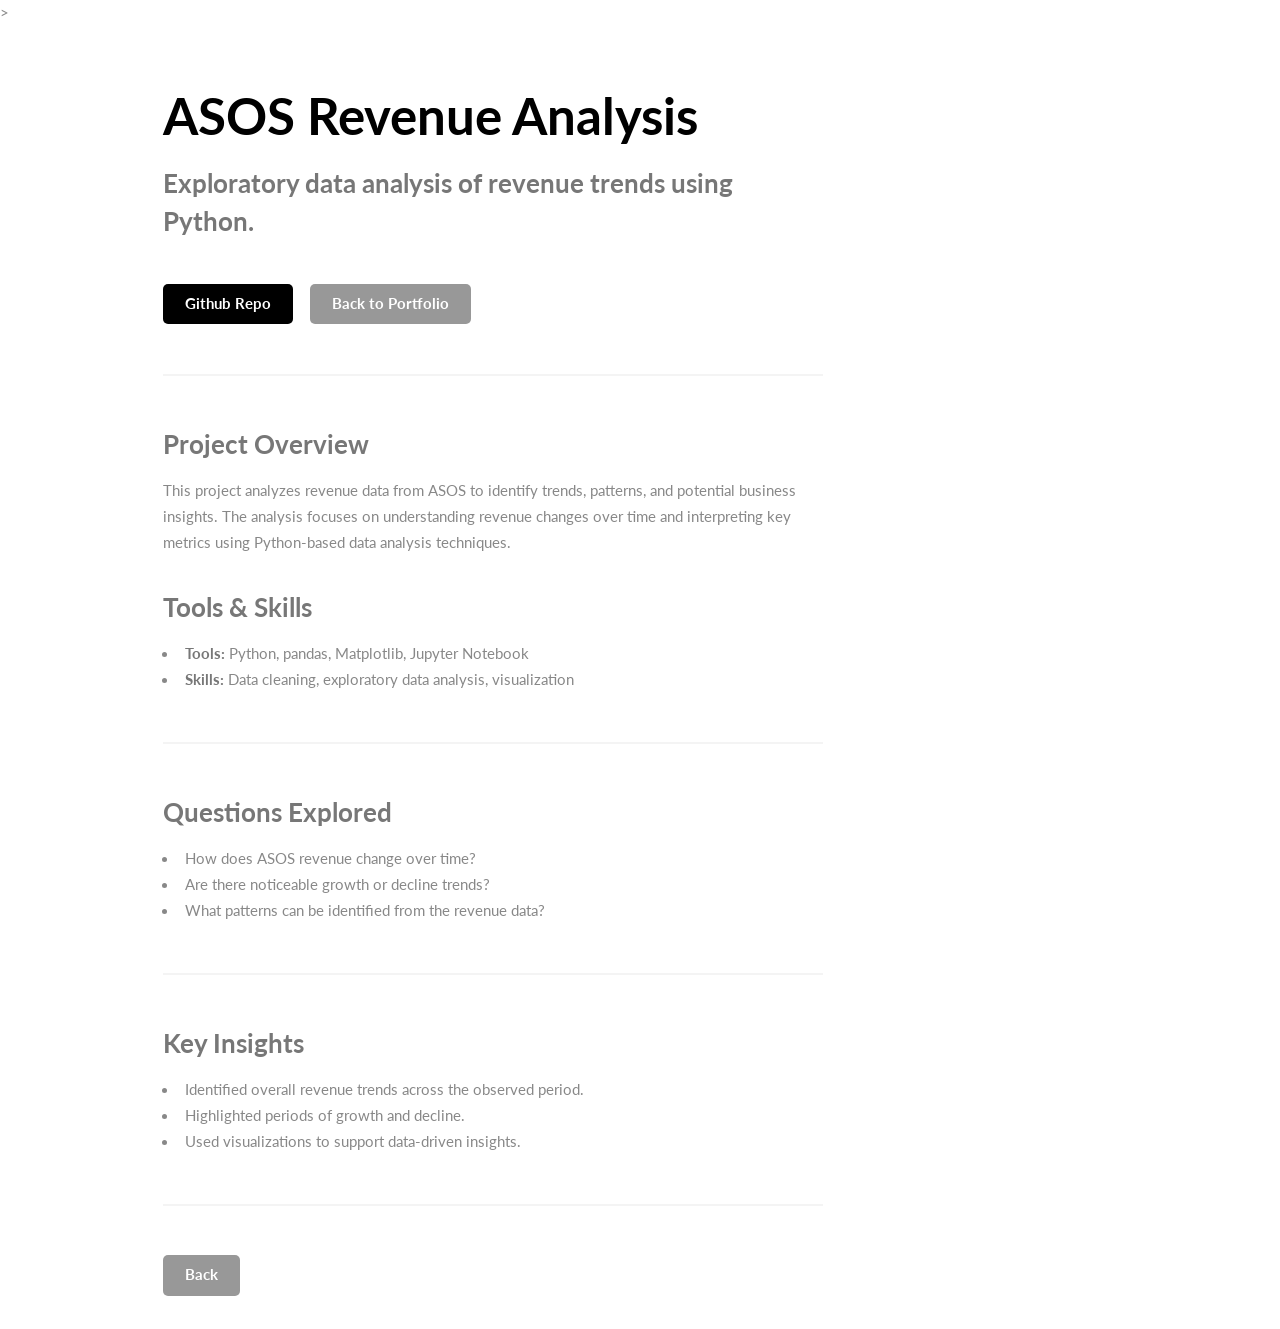
==== commit 95e668de: "Remove GitHub link from asos-revenue-analysis.html" ====
--- a/projects/asos-revenue-analysis.html
+++ b/projects/asos-revenue-analysis.html
@@ -70,10 +70,7 @@
                     <hr class="major" >
 
                     <ul class="actions">
-                        <li>
-                            <a class="button primary" target="_blank"href="https://github.com/Ankh20/M2_ASOS_Analyzing_Revenue">
-                            </a>
-                        </li>
+
 
                         <li>
                             <a class = "button" href="../index.html#projects"> Back</a>
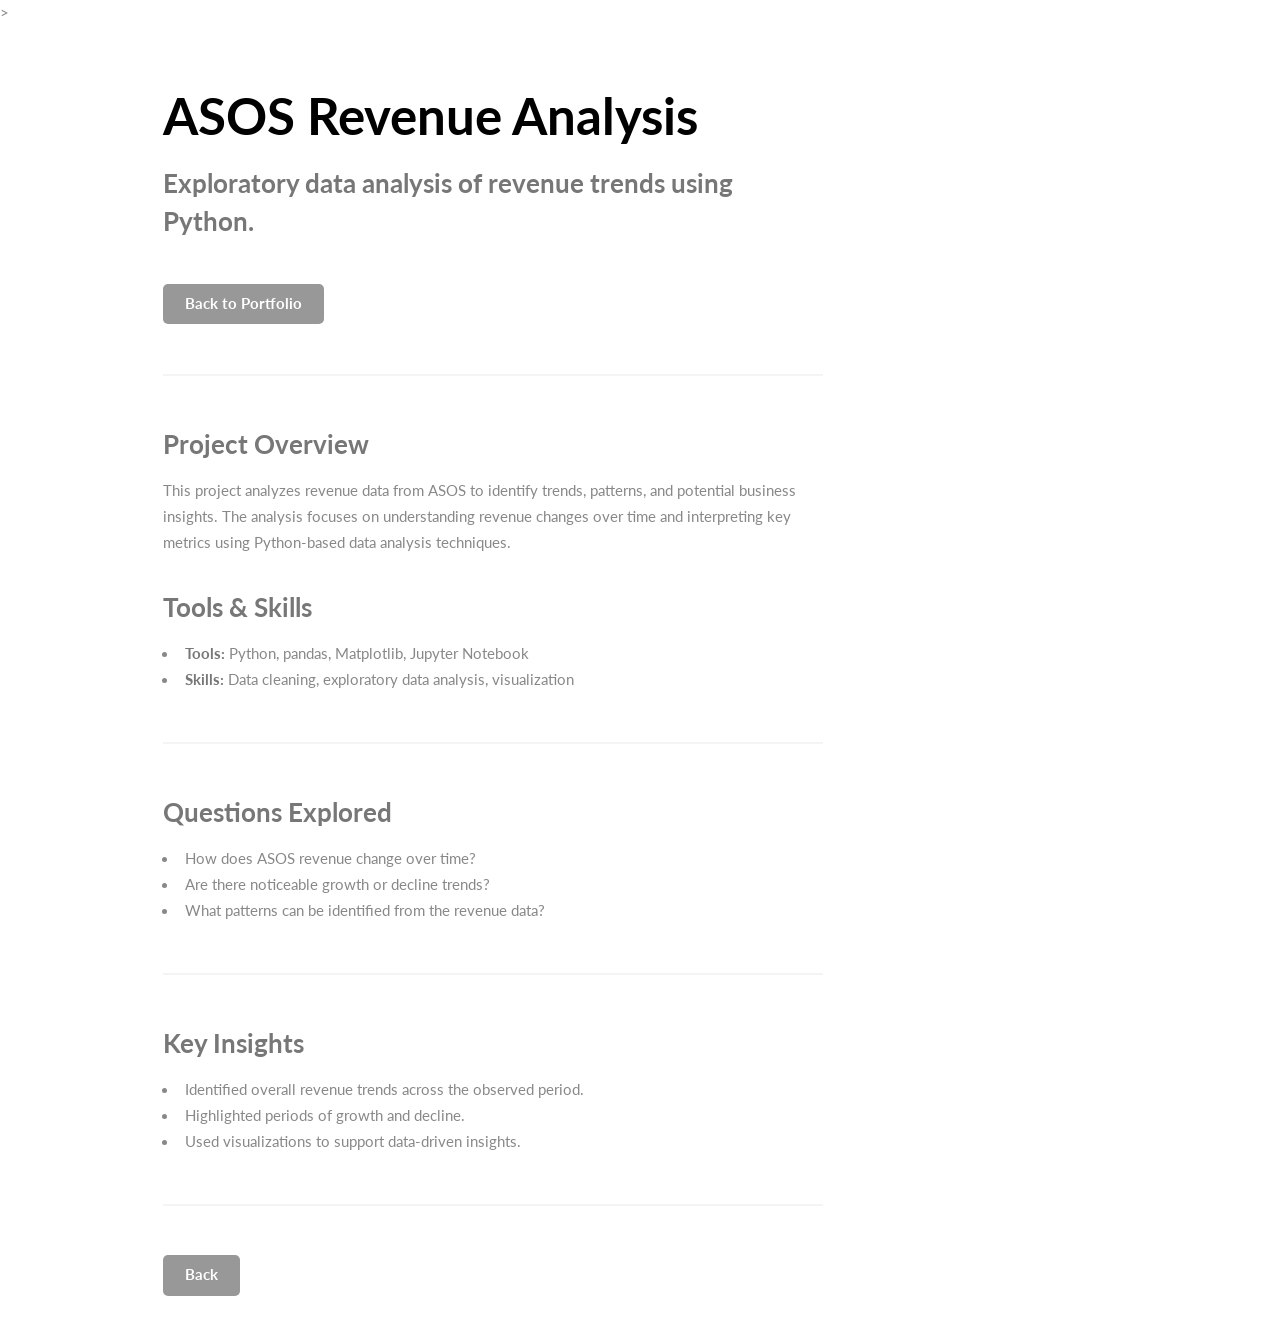
==== commit c3bdf966: "Remove GitHub repo link from asos-revenue-analysis.html Removed link to GitHub repository from the p" ====
--- a/projects/asos-revenue-analysis.html
+++ b/projects/asos-revenue-analysis.html
@@ -19,12 +19,7 @@
 
                     <!---button-->
                     <ul class="actions">
-                        <li>
-                            <a class="button primary" target="_blank"
-                            href="https://github.com/Ankh20/M2_ASOS_Analyzing_Revenue">
-                            Github Repo
-                            </a>
-                        </li>
+
                         <li>
                         <a class = "button"href = "../index.html#projects">
                             Back to Portfolio
